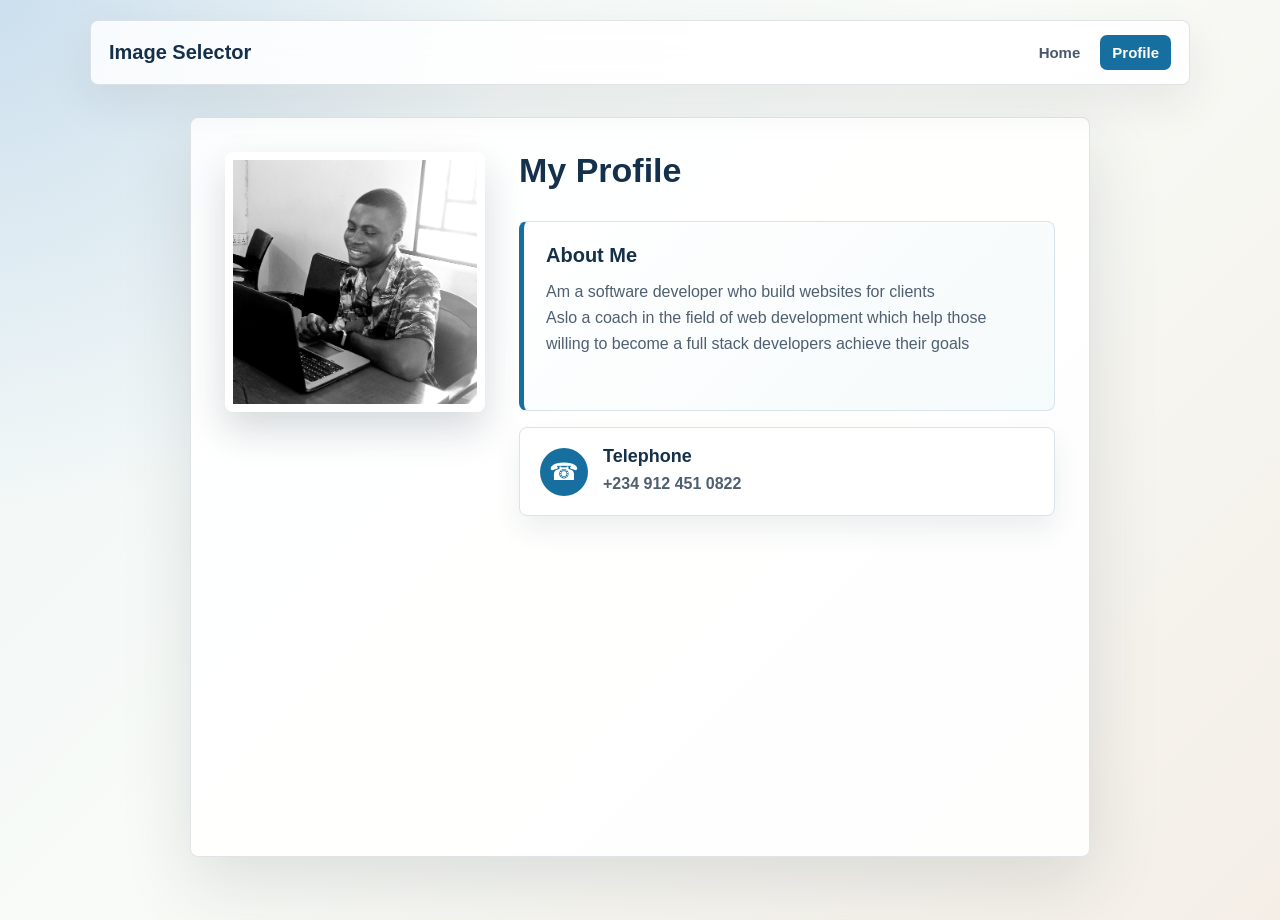
==== profile.html @ bba5160b "second commit" ====
<!DOCTYPE html>
<html lang="en">
<head>
  <meta charset="UTF-8">
  <meta name="viewport" content="width=device-width, initial-scale=1.0">
  <title>Profile</title>
  <link rel="stylesheet" href="select.css">
</head>
<body>
  <nav class="navbar">
    <a class="brand" href="select.html">Image Selector</a>
    <div class="nav-links" aria-label="Main navigation">
      <a href="select.html">Home</a>
      <a href="profile.html" class="active">Profile</a>
    </div>
  </nav>

  <main class="page-shell profile-page">
    <section class="about-panel">
      <img class="profile-photo" src="IMG/IMG_20250919_121311~2.jpg" alt="Profile photo">

      <div class="about-content">
        <h1>My Profile</h1>
        <p></p>
        <div class="about-note">
          <h2>About Me</h2>
          <p>
            Am a software developer who build websites for clients <br>Aslo a coach in the field of web development which help those willing to become a full stack developers achieve their goals
          </p>
        </div>

        <div class="contact-card">
          <span class="phone-icon" aria-hidden="true">&#9742;</span>
          <div>
            <h2>Telephone</h2>
            <p>+234 912 451 0822</p>
          </div>
        </div>
      </div>
    </section>
  </main>
</body>
</html>
---- select.css ----
*{
  box-sizing: border-box;
}

body{
  min-height: 100vh;
  margin: 0;
  font-family: Arial, Helvetica, sans-serif;
  color: #1d2633;
  background:
    radial-gradient(circle at top left, rgba(47, 124, 191, 0.18), transparent 32rem),
    linear-gradient(135deg, #eef5f8 0%, #f8fbf7 45%, #f4eee7 100%);
}

.navbar{
  display: flex;
  align-items: center;
  justify-content: space-between;
  gap: 24px;
  width: min(1100px, calc(100% - 32px));
  margin: 20px auto 0;
  padding: 14px 18px;
  border: 1px solid rgba(44, 67, 89, 0.14);
  border-radius: 8px;
  background: rgba(255, 255, 255, 0.84);
  box-shadow: 0 18px 45px rgba(32, 43, 55, 0.08);
  backdrop-filter: blur(14px);
}

.brand{
  color: #15304a;
  font-size: 20px;
  font-weight: 800;
  text-decoration: none;
}

.nav-links{
  display: flex;
  align-items: center;
  gap: 8px;
}

.nav-links a{
  color: #48596b;
  text-decoration: none;
  font-size: 15px;
  font-weight: 700;
  padding: 9px 12px;
  border-radius: 7px;
  transition: background 0.2s ease, color 0.2s ease;
}

.nav-links a:hover{
  color: #0f5f8f;
  background: #eaf3f8;
}

.nav-links a.active{
  color: #ffffff;
  background: #176f9f;
}

.page-shell{
  display: grid;
  place-items: center;
  min-height: calc(100vh - 96px);
  padding: 32px 16px;
}

.profile-panel{
  display: grid;
  grid-template-columns: 220px minmax(0, 360px);
  gap: 36px;
  align-items: center;
  width: min(680px, 100%);
  padding: 34px;
  border: 1px solid rgba(44, 67, 89, 0.14);
  border-radius: 8px;
  background: rgba(255, 255, 255, 0.9);
  box-shadow: 0 24px 70px rgba(32, 43, 55, 0.13);
}

.preview-wrap{
  display: grid;
  justify-items: center;
  gap: 18px;
}

#img{
  height: 180px;
  width: 180px;
  border: 8px solid #ffffff;
  border-radius: 50%;
  object-fit: cover;
  background: linear-gradient(135deg, #d9e9ef, #f1dfcc);
  box-shadow: 0 18px 38px rgba(31, 50, 68, 0.18);
}

#file{
  position: absolute;
  width: 1px;
  height: 1px;
  overflow: hidden;
  clip: rect(0, 0, 0, 0);
}

.upload-button{
  position: static;
  display: inline-flex;
  align-items: center;
  justify-content: center;
  min-height: 42px;
  padding: 0 18px;
  border-radius: 7px;
  color: #ffffff;
  background: #176f9f;
  font-size: 15px;
  font-weight: 800;
  cursor: pointer;
  box-shadow: 0 10px 22px rgba(23, 111, 159, 0.24);
  transition: transform 0.2s ease, background 0.2s ease;
}

.upload-button:hover{
  background: #125b83;
  transform: translateY(-1px);
}

.form-area{
  display: grid;
  gap: 22px;
}

.box,
.input-box{
  width: 100%;
}

.box{
  display: grid;
  gap: 6px;
}

textarea,
.input-box input{
  width: 100%;
  border: 1px solid #c8d6df;
  border-radius: 8px;
  outline: none;
  color: #1d2633;
  background: #fbfdff;
  font-size: 16px;
  transition: border 0.2s ease, box-shadow 0.2s ease, background 0.2s ease;
}

textarea{
  min-height: 116px;
  resize: vertical;
  padding: 14px;
  font-family: inherit;
}

textarea:focus,
.input-box input:focus{
  border-color: #176f9f;
  background: #ffffff;
  box-shadow: 0 0 0 4px rgba(23, 111, 159, 0.12);
}

.count{
  margin: 0;
  color: #667487;
  text-align: right;
  font-size: 13px;
  font-weight: 700;
}

.submit-message{
  display: none;
  margin: 0;
  padding: 12px 14px;
  border: 1px solid #b8dfcb;
  border-radius: 8px;
  color: #16603a;
  background: #ecfaf2;
  font-size: 15px;
  font-weight: 800;
}

.submit-message.show{
  display: block;
}

.submit-button{
  width: 100%;
  min-height: 48px;
  border: 0;
  border-radius: 8px;
  color: #ffffff;
  background: #176f9f;
  font-size: 16px;
  font-weight: 800;
  cursor: pointer;
  box-shadow: 0 12px 24px rgba(23, 111, 159, 0.24);
  transition: transform 0.2s ease, background 0.2s ease;
}

.submit-button:hover{
  background: #125b83;
  transform: translateY(-1px);
}

.input-box{
  position: relative;
}

.input-box input{
  padding: 15px 13px;
}

.input-box label{
  position: absolute;
  left: 12px;
  top: 15px;
  padding: 0 5px;
  color: #667487;
  background: #fbfdff;
  pointer-events: none;
  transition: 0.2s ease;
}

.input-box input:focus + label,
.input-box input:valid + label{
  top: -9px;
  color: #176f9f;
  background: #ffffff;
  font-size: 13px;
  font-weight: 800;
}

.profile-page{
  align-items: stretch;
}

.about-panel{
  display: grid;
  grid-template-columns: 260px minmax(0, 1fr);
  gap: 34px;
  width: min(900px, 100%);
  padding: 34px;
  border: 1px solid rgba(44, 67, 89, 0.14);
  border-radius: 8px;
  background: rgba(255, 255, 255, 0.9);
  box-shadow: 0 24px 70px rgba(32, 43, 55, 0.13);
}

.profile-photo{
  width: 100%;
  aspect-ratio: 1;
  border: 8px solid #ffffff;
  border-radius: 8px;
  object-fit: cover;
  background: #e7eef2;
  box-shadow: 0 18px 38px rgba(31, 50, 68, 0.18);
}

.about-content{
  display: grid;
  align-content: start;
  gap: 16px;
}

.about-content h1{
  margin: 0;
  color: #15304a;
  font-size: 34px;
  line-height: 1.1;
}

.about-content p{
  margin: 0;
  color: #5b6878;
  font-size: 16px;
  line-height: 1.6;
}

.about-note{
  min-height: 190px;
  padding: 22px;
  border: 1px solid #d9e3ea;
  border-left: 5px solid #176f9f;
  border-radius: 8px;
  background: linear-gradient(135deg, #ffffff, #f5fafb);
  box-shadow: inset 0 1px 0 rgba(255, 255, 255, 0.9);
}

.about-note h2{
  margin: 0 0 12px;
  color: #15304a;
  font-size: 20px;
}

.about-note p{
  color: #4f5f70;
}

.contact-card{
  display: flex;
  align-items: center;
  gap: 15px;
  padding: 18px 20px;
  border: 1px solid #d9e3ea;
  border-radius: 8px;
  background: #ffffff;
  box-shadow: 0 14px 28px rgba(31, 50, 68, 0.08);
}

.phone-icon{
  display: inline-flex;
  align-items: center;
  justify-content: center;
  flex: 0 0 48px;
  width: 48px;
  height: 48px;
  border-radius: 50%;
  color: #ffffff;
  background: #176f9f;
  font-size: 24px;
  line-height: 1;
}

.contact-card h2{
  margin: 0 0 4px;
  color: #15304a;
  font-size: 18px;
}

.contact-card p{
  margin: 0;
  color: #4f5f70;
  font-size: 16px;
  font-weight: 700;
}

@media (max-width: 640px){
  .navbar,
  .nav-links{
    flex-wrap: wrap;
    justify-content: center;
  }

  .brand{
    width: 100%;
    text-align: center;
  }

  .profile-panel{
    grid-template-columns: 1fr;
    padding: 24px;
  }

  .about-panel{
    grid-template-columns: 1fr;
    padding: 24px;
  }

  .about-content h1{
    font-size: 28px;
  }
}
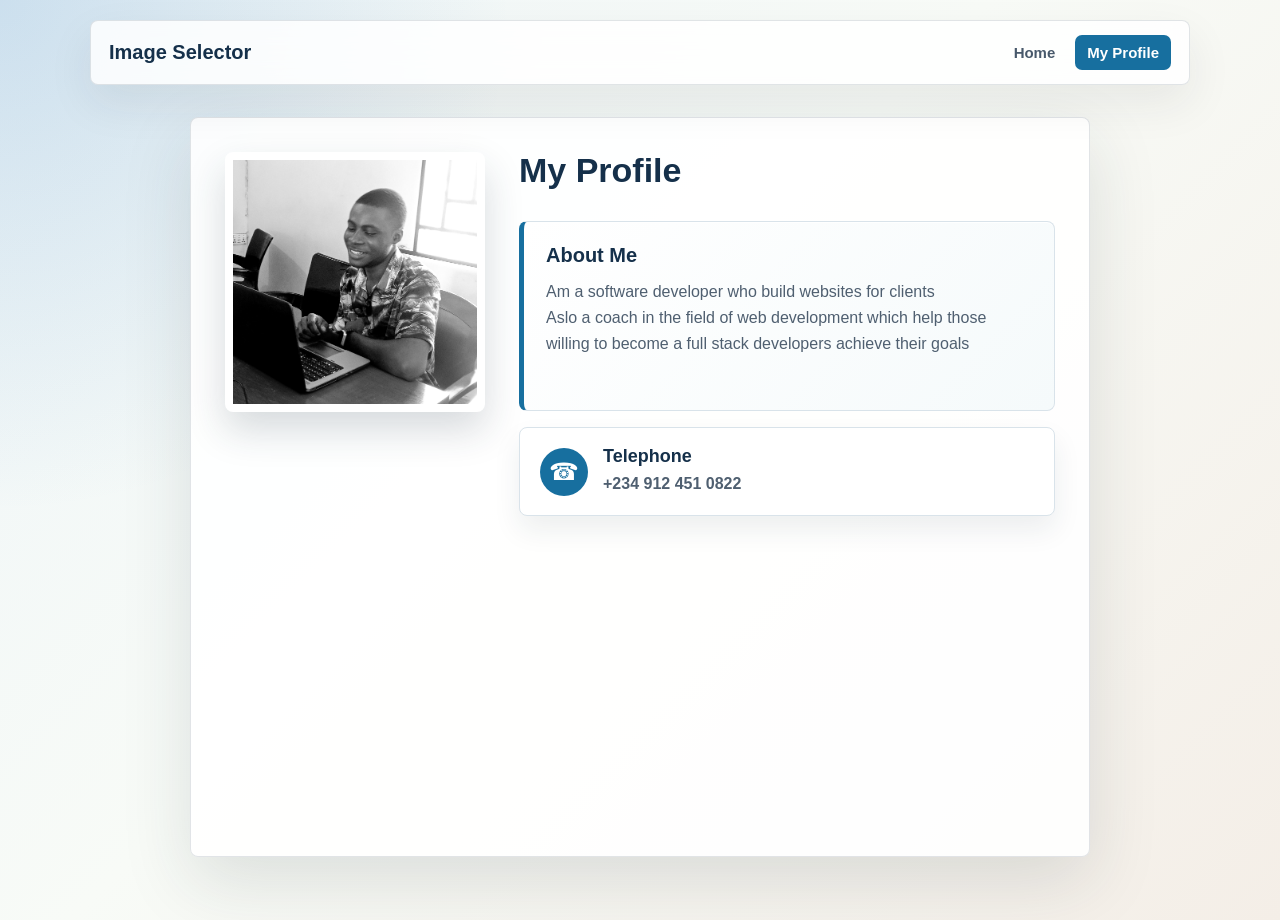
==== commit de99cfa9: "another change" ====
--- a/profile.html
+++ b/profile.html
@@ -10,8 +10,8 @@
   <nav class="navbar">
     <a class="brand" href="select.html">Image Selector</a>
     <div class="nav-links" aria-label="Main navigation">
-      <a href="select.html">Home</a>
-      <a href="profile.html" class="active">Profile</a>
+      <a href="index.html">Home</a>
+      <a href="profile.html" class="active">My Profile</a>
     </div>
   </nav>
 
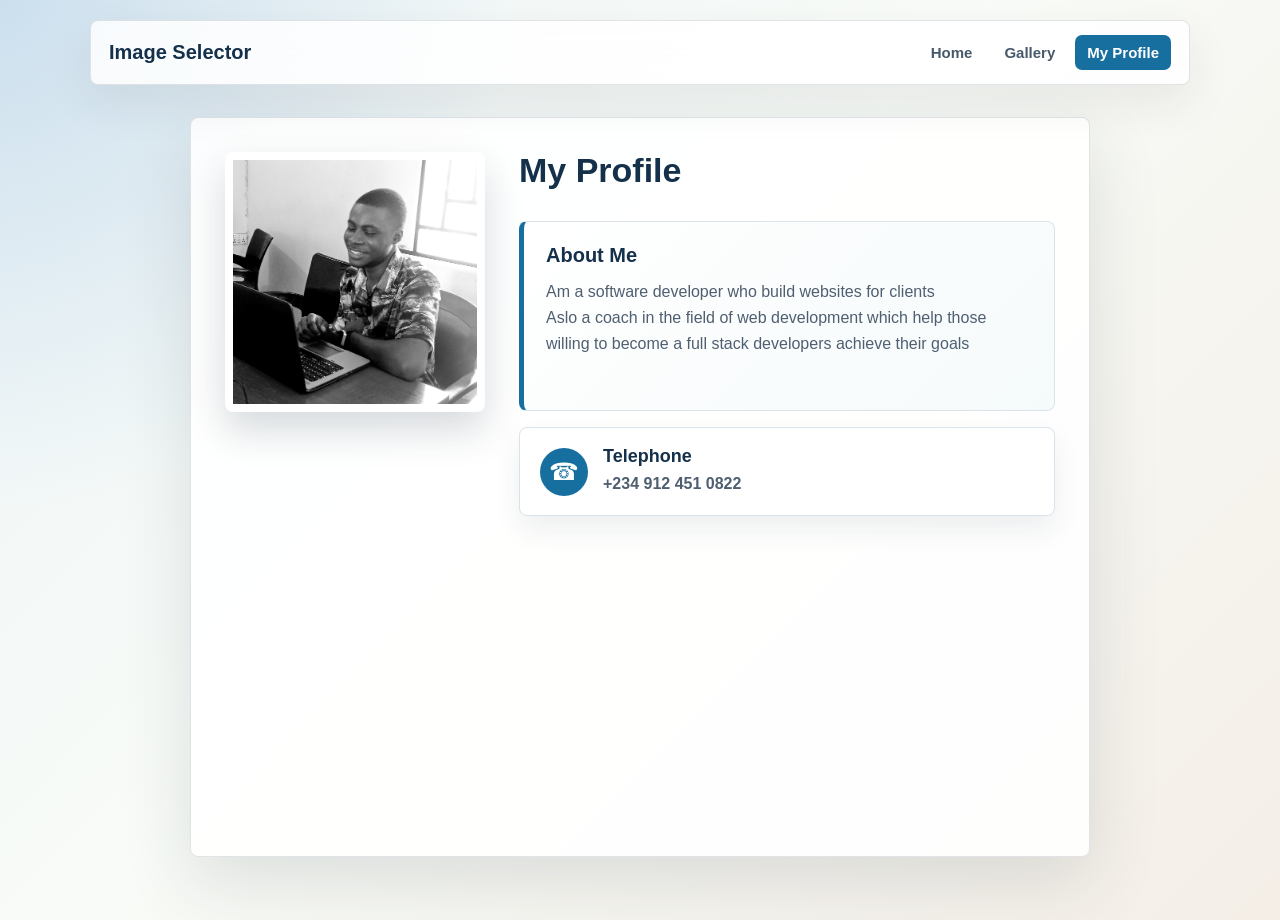
==== commit 74e0ab1f: "gallery page created" ====
--- a/profile.html
+++ b/profile.html
@@ -8,9 +8,10 @@
 </head>
 <body>
   <nav class="navbar">
-    <a class="brand" href="select.html">Image Selector</a>
+    <a class="brand" href="index.html">Image Selector</a>
     <div class="nav-links" aria-label="Main navigation">
       <a href="index.html">Home</a>
+      <a href="gallery.html">Gallery</a>
       <a href="profile.html" class="active">My Profile</a>
     </div>
   </nav>
--- a/select.css
+++ b/select.css
@@ -342,6 +342,70 @@
   font-weight: 700;
 }
 
+.gallery-page{
+  align-items: stretch;
+}
+
+.gallery-panel{
+  display: grid;
+  gap: 24px;
+  width: min(900px, 100%);
+  padding: 34px;
+  border: 1px solid rgba(44, 67, 89, 0.14);
+  border-radius: 8px;
+  background: rgba(255, 255, 255, 0.9);
+  box-shadow: 0 24px 70px rgba(32, 43, 55, 0.13);
+}
+
+.gallery-heading{
+  display: grid;
+  gap: 8px;
+}
+
+.gallery-heading h1{
+  margin: 0;
+  color: #15304a;
+  font-size: 34px;
+  line-height: 1.1;
+}
+
+.gallery-heading p{
+  margin: 0;
+  color: #5b6878;
+  font-size: 16px;
+  line-height: 1.6;
+}
+
+.gallery-grid{
+  display: grid;
+  grid-template-columns: repeat(auto-fit, minmax(220px, 1fr));
+  gap: 20px;
+}
+
+.gallery-card{
+  margin: 0;
+  overflow: hidden;
+  border: 1px solid #d9e3ea;
+  border-radius: 8px;
+  background: #ffffff;
+  box-shadow: 0 14px 28px rgba(31, 50, 68, 0.08);
+}
+
+.gallery-card img{
+  display: block;
+  width: 100%;
+  aspect-ratio: 4 / 3;
+  object-fit: cover;
+  background: #e7eef2;
+}
+
+.gallery-card figcaption{
+  padding: 14px 16px;
+  color: #15304a;
+  font-size: 15px;
+  font-weight: 800;
+}
+
 @media (max-width: 640px){
   .navbar,
   .nav-links{
@@ -364,7 +428,15 @@
     padding: 24px;
   }
 
+  .gallery-panel{
+    padding: 24px;
+  }
+
   .about-content h1{
     font-size: 28px;
   }
-}
+
+  .gallery-heading h1{
+    font-size: 28px;
+  }
+}
